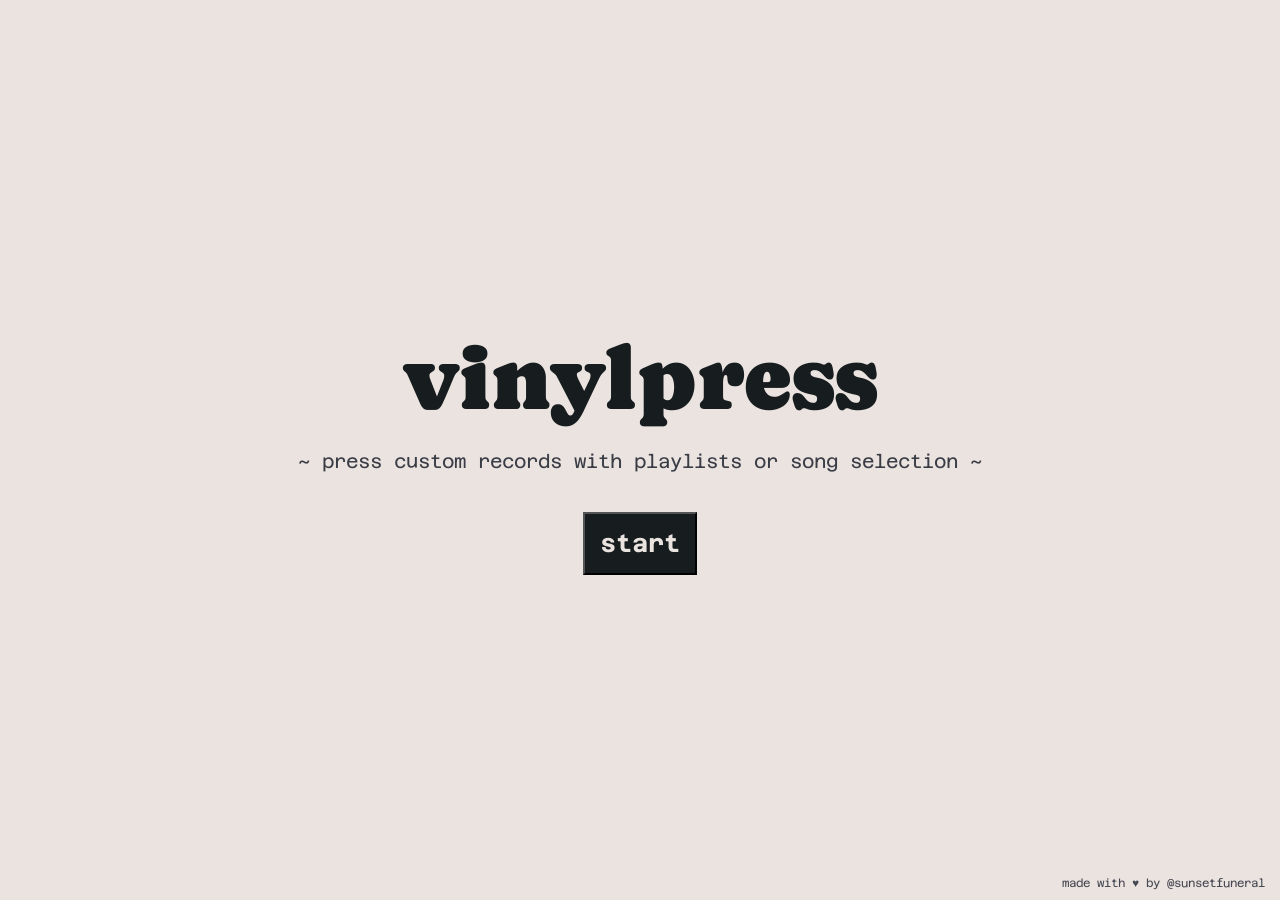
==== index.html @ ddf80385 "added styles and homepage" ====
<!DOCTYPE html>
<html lang="en">
<head>
<meta charset="UTF-8">
<meta name="viewport" content="width=device-width, initial-scale=1.0, maximum-scale=1.0">
<title>vinylpresser</title>
<link rel="stylesheet" href="style.css">
</head>

<body>
    <div class="fadeScreen"></div> 
    <div id="homepage">
        <h1>vinylpress</h1>
        <b1>~ press custom records with playlists or song selection ~</b1>
        <a href="page1.html">
            <button class="fadeButton">start</button>
        </a>
    </div>
    <div class="credits">made with ♥︎ by @sunsetfuneral</div>
    <script>
        document.querySelectorAll('a').forEach(link => {
            link.addEventListener('click', e => {

                if (link.hostname === window.location.hostname) {
                e.preventDefault(); 
                const target = link.href;

                document.querySelector('.fadeScreen').classList.add('isActive');

                setTimeout(() => {
                    window.location.href = target;
                }, 300); 
                }
            });
        });

        window.addEventListener('load', () => {
            const overlay = document.querySelector('.fadeScreen');
            overlay.classList.remove('isActive');
        });
    </script>
</body>
</html>
---- style.css ----
@font-face {
    font-family: Caprasimo;
    src: url(./assets/fonts/Caprasimo/Caprasimo-Regular.ttf), format('truetype');
}

@font-face {
    font-family: Azeret_Mono;
    src: url(./assets/fonts/Azeret_Mono/static/AzeretMono-Regular.ttf), format('truetype');
}

@font-face {
    font-family: Azeret_Mono;
    src: url(./assets/fonts/Azeret_Mono/static/AzeretMono-Bold.ttf), format('truetype');
    font-weight: bold;
}

* {
    margin: 0;
    padding: 0;
    box-sizing: border-box;
}

html, body {
    width: 100%;
    height: 100%;
    overflow: hidden;
}

body {
    height: 100dvh;
    background: #eae3df;
    position: relative;
}
    
#homepage,
#songimport {
    position: absolute;
    inset: 0;
    display: flex;
    flex-direction: column;
    justify-content: center;
    align-items: center;
    z-index: 2;
    transition: opacity 1.0s ease;
}

.credits {
    font-family: 'Azeret_Mono';
    font-size: clamp(10px, 0.9vw, 15px);
    color: #454751;
    
    position: fixed;
    bottom: 10px; 
    right: 15px; 
    z-index: 900; 
    pointer-events: none; 
}

#homepage h1,
#songimport h1 {
    font-family: 'Caprasimo', serif;
    font-size: clamp(42px, 8vw, 90px);
    color: #171c1e;
    font-weight: normal;
    padding-bottom: 20px;
    text-align: center;
}

#homepage b1,
#songimport b1 {
    font-family: 'Azeret_Mono', serif;
    font-size: clamp(16px, 1.5vw, 30px);
    color:#3a3c46;
    text-align: center;
}

.fadeButton {
    margin-top: 40px;
    padding: 15px;
    font-family: 'Azeret_Mono', serif;
    font-weight: bold;
    font-size: clamp(18px, 3vw, 25px);
    background-color: #171c1e;
    color: #eae3df;
    cursor: pointer;
    transition: all 0.3s ease;
}

.fadeButton:hover {
    background-color: #eae3df;
    color: #171c1e;
}

.fadeScreen {
  position: fixed;
  inset: 0;
  background-color: #eae3df;
  opacity: 0;
  pointer-events: none;
  transition: opacity 0.3s ease-in-out;
  z-index: 999;
}

.fadeScreen.isActive {
  opacity: 1;
  pointer-events: all;
}

.container {
  display: flex;       
  gap: 25px;
  padding-left: 5px;
  padding-right: 5px;
}

.box {
  flex: 1;             
  padding: 20px;
  white-space: nowrap;
  background-color:#eae3df
}
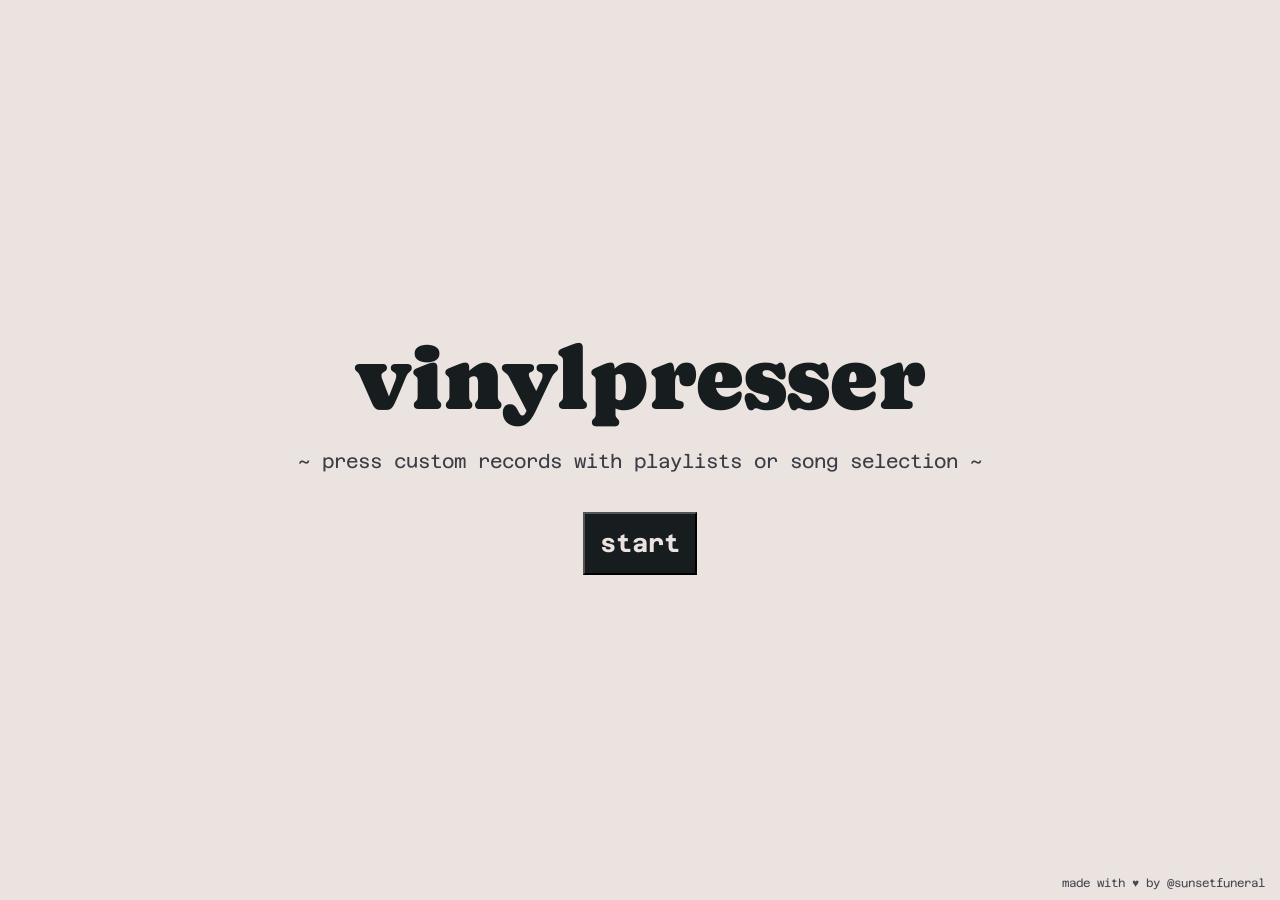
==== commit af22dc8f: "Update index.html" ====
--- a/index.html
+++ b/index.html
@@ -10,7 +10,7 @@
 <body>
     <div class="fadeScreen"></div> 
     <div id="homepage">
-        <h1>vinylpress</h1>
+        <h1>vinylpresser</h1>
         <b1>~ press custom records with playlists or song selection ~</b1>
         <a href="page1.html">
             <button class="fadeButton">start</button>
@@ -40,4 +40,4 @@
         });
     </script>
 </body>
-</html>+</html>
